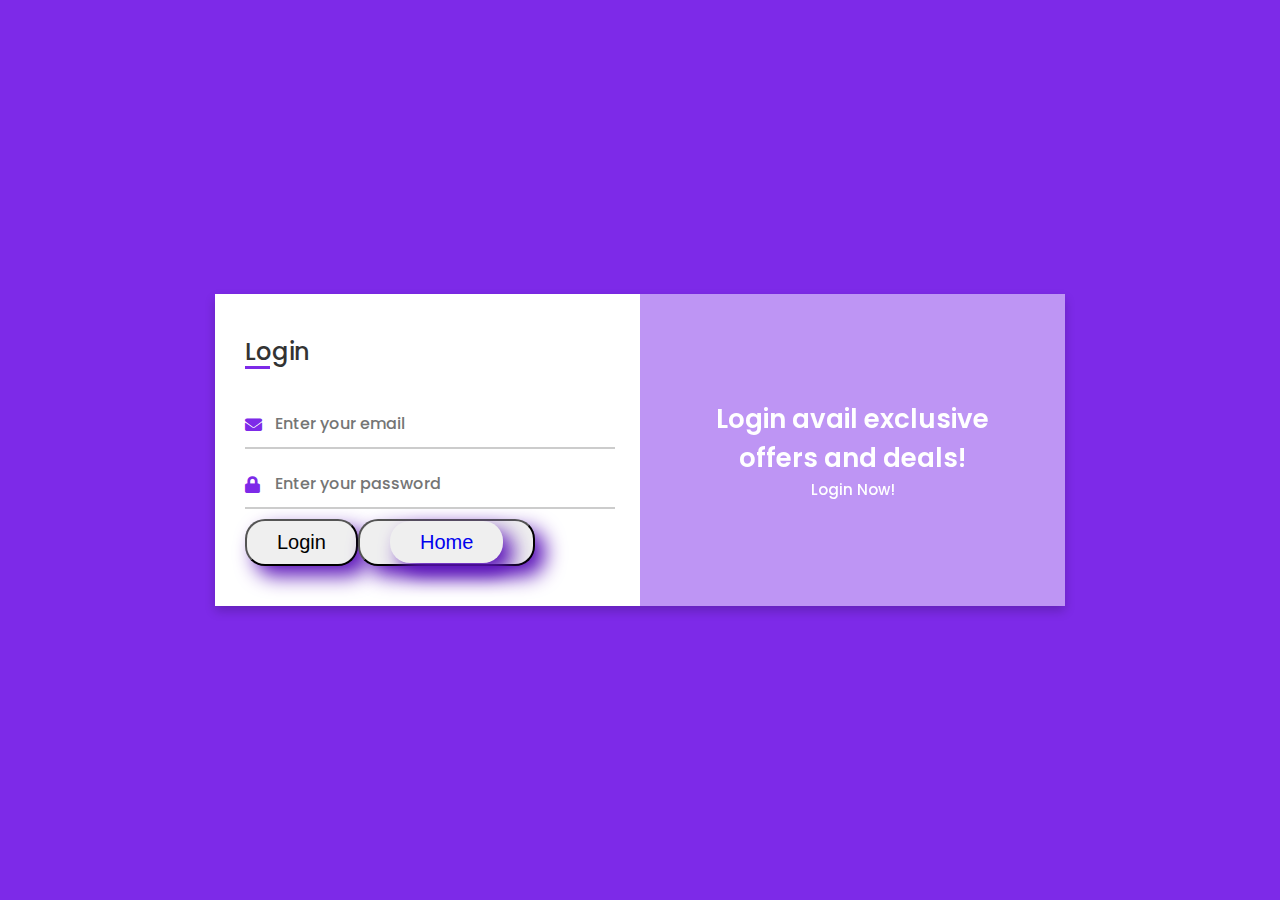
==== login.html @ 0976bcd1 "update remove container" ====
<!DOCTYPE html>

<html lang="en" dir="ltr">
  <head>
    <meta charset="UTF-8">
    <link rel="stylesheet" href="login.css">
  
    <link rel="stylesheet" href="https://cdnjs.cloudflare.com/ajax/libs/font-awesome/5.15.3/css/all.min.css">
    <meta name="viewport" content="width=device-width, initial-scale=1.0">
   </head>
<body>
  
  <div class="container">
    <input type="checkbox" id="flip">
    <div class="cover">
      <div class="front">
        <div class="text">
          <span class="text-1">Login avail exclusive <br> offers and deals!</span>
          <span class="text-2">Login Now!</span>
        </div>
      </div>
      <div class="back">
        <div class="text">
          <span class="text-1">Complete miles of journey <br> with one step</span>
          <span class="text-2">Let's get started</span>
        </div>
      </div>
    </div>
    <div class="forms">
        <div class="form-content">
          <div class="login-form">
            <div class="title">Login</div>
          <form action="#">
            <div class="input-boxes">
              <div class="input-box">
                <i class="fas fa-envelope"></i>
                <input type="text" placeholder="Enter your email" required>
              </div>
              <div class="input-box">
                <i class="fas fa-lock"></i>
                <input type="password" placeholder="Enter your password" required>
              </div>
              <div class="btn-container">
              <div class="btn-login">
                <button>Login</button>
              </div>
              <div class="btn-login">
                <button><a href="index.html">Home</a></button>
              </div>
              </div>
              
             
        </form>
    </div>
    </div>
    </div>
  </div>
</body>
</html>
---- login.css ----
/* Google Font Link */
@import url('https://fonts.googleapis.com/css2?family=Poppins:wght@200;300;400;500;600;700&display=swap');
*{
  margin: 0;
  padding: 0;
  box-sizing: border-box;
  font-family: "Poppins" , sans-serif;
}
body{
  min-height: 100vh;
  display: flex;
  align-items: center;
  justify-content: center;
  background: #7d2ae8;
  padding: 30px;
}
.container{
  position: relative;
  max-width: 850px;
  width: 100%;
  background: #fff;
  padding: 40px 30px;
  box-shadow: 0 5px 10px rgba(0,0,0,0.2);
  perspective: 2700px;
}
.container .cover{
  position: absolute;
  top: 0;
  left: 50%;
  height: 100%;
  width: 50%;
  z-index: 98;
  transition: all 1s ease;
  transform-origin: left;
  transform-style: preserve-3d;
}
.container #flip:checked ~ .cover{
  transform: rotateY(-180deg);
}
 .container .cover .front,
 .container .cover .back{
  position: absolute;
  top: 0;
  left: 0;
  height: 100%;
  width: 100%;
}
.cover .back{
  transform: rotateY(180deg);
  backface-visibility: hidden;
}
.container .cover::before,
.container .cover::after{
  content: '';
  position: absolute;
  height: 100%;
  width: 100%;
  background: #7d2ae8;
  opacity: 0.5;
  z-index: 12;
}
.container .cover::after{
  opacity: 0.3;
  transform: rotateY(180deg);
  backface-visibility: hidden;
}
.container .cover img{
  position: absolute;
  height: 100%;
  width: 100%;
  object-fit: cover;
  z-index: 10;
}
.container .cover .text{
  position: absolute;
  z-index: 130;
  height: 100%;
  width: 100%;
  display: flex;
  flex-direction: column;
  align-items: center;
  justify-content: center;
}
.cover .text .text-1,
.cover .text .text-2{
  font-size: 26px;
  font-weight: 600;
  color: #fff;
  text-align: center;
}
.cover .text .text-2{
  font-size: 15px;
  font-weight: 500;
}
.container .forms{
  height: 100%;
  width: 100%;
  background: #fff;
}
.container .form-content{
  display: flex;
  align-items: center;
  justify-content: space-between;
}
.form-content .login-form,
.form-content .signup-form{
  width: calc(100% / 2 - 25px);
}
.forms .form-content .title{
  position: relative;
  font-size: 24px;
  font-weight: 500;
  color: #333;
}
.forms .form-content .title:before{
  content: '';
  position: absolute;
  left: 0;
  bottom: 0;
  height: 3px;
  width: 25px;
  background: #7d2ae8;
}
.forms .btn-container{
  display: flex;
  flex-direction: row;
  align-content: space-around;
  
}
.btn-login button{
  padding: 10px 30px;
  border-radius: 20px;
  font-family:sans-serif;
  font-size: 20px;
  box-shadow: #5b13b9 10px 10px 20px;
  text-decoration: none;
}

.btn-login a{
  padding: 10px 30px;
  border-radius: 20px;
  font-family:sans-serif;
  font-size: 20px;
  box-shadow: #5b13b9 10px 10px 20px;
  text-decoration: none;
}

.btn-login button:hover{
  cursor: pointer;
}
.forms .signup-form  .title:before{
  width: 20px;
}
.forms .form-content .input-boxes{
  margin-top: 30px;
}
.forms .form-content .input-box{
  display: flex;
  align-items: center;
  height: 50px;
  width: 100%;
  margin: 10px 0;
  position: relative;
}
.form-content .input-box input{
  height: 100%;
  width: 100%;
  outline: none;
  border: none;
  padding: 0 30px;
  font-size: 16px;
  font-weight: 500;
  border-bottom: 2px solid rgba(0,0,0,0.2);
  transition: all 0.3s ease;
}
.form-content .input-box input:focus,
.form-content .input-box input:valid{
  border-color: #7d2ae8;
}
.form-content .input-box i{
  position: absolute;
  color: #7d2ae8;
  font-size: 17px;
}
.forms .form-content .text{
  font-size: 14px;
  font-weight: 500;
  color: #333;
}
.forms .form-content .text a{
  text-decoration: none;
}
.forms .form-content .text a:hover{
  text-decoration: underline;
}
.forms .form-content .button{
  color: #fff;
  margin-top: 40px;
}
.forms .form-content .button input{
  color: #fff;
  background: #7d2ae8;
  border-radius: 6px;
  padding: 0;
  cursor: pointer;
  transition: all 0.4s ease;
}
.forms .form-content .button input:hover{
  background: #5b13b9;
}
.forms .form-content label{
  color: #5b13b9;
  cursor: pointer;
}
.forms .form-content label:hover{
  text-decoration: underline;
}
.forms .form-content .login-text,
.forms .form-content .sign-up-text{
  text-align: center;
  margin-top: 25px;
}
.container #flip{
  display: none;
}
@media (max-width: 730px) {
  .container .cover{
    display: none;
  }
  .form-content .login-form,
  .form-content .signup-form{
    width: 100%;
  }
  .form-content .signup-form{
    display: none;
  }
  .container #flip:checked ~ .forms .signup-form{
    display: block;
  }
  .container #flip:checked ~ .forms .login-form{
    display: none;
  }
}
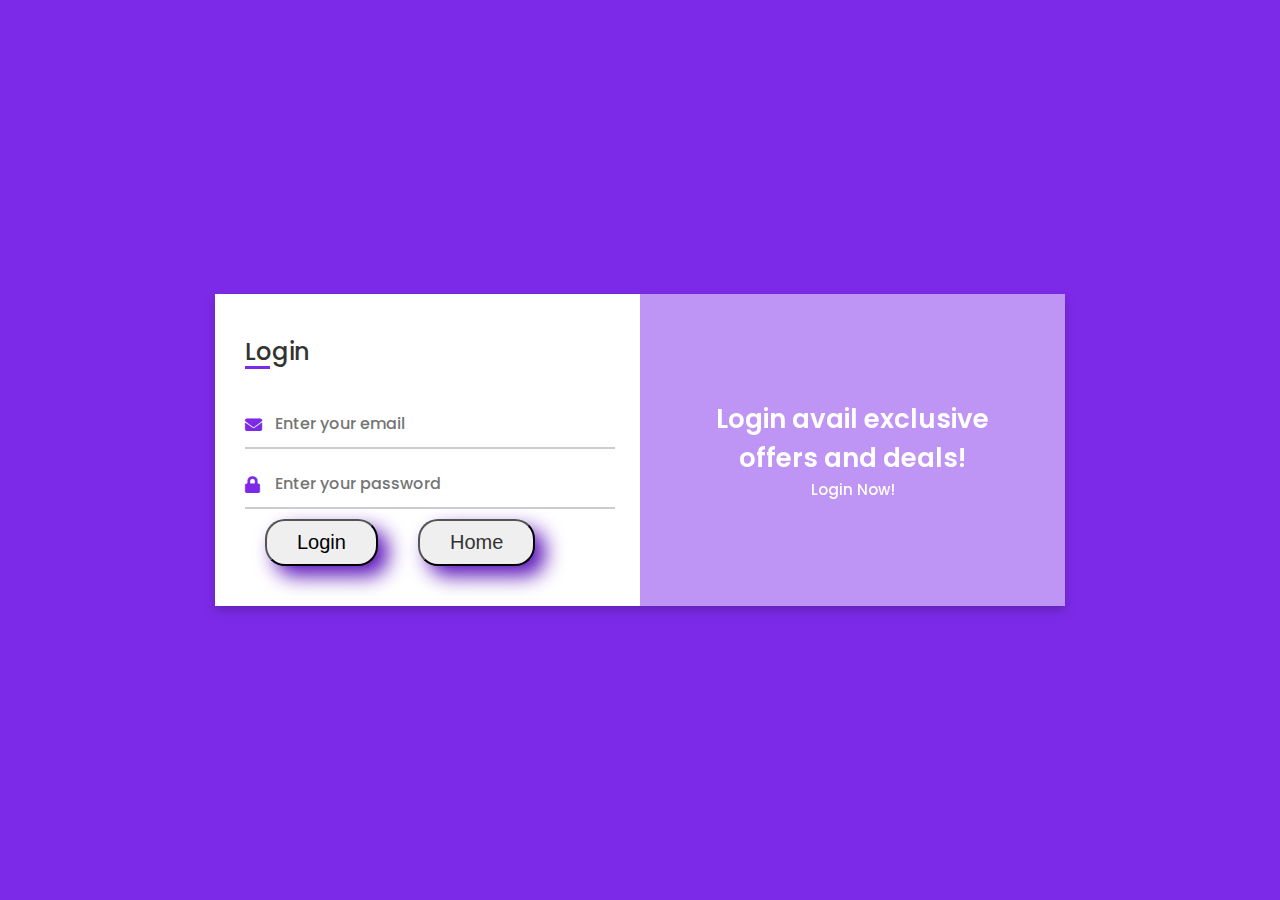
==== commit 26a90b76: "update v5.2" ====
--- a/login.html
+++ b/login.html
@@ -48,9 +48,7 @@
                 <button><a href="index.html">Home</a></button>
               </div>
               </div>
-              
-             
-        </form>
+              </form>
     </div>
     </div>
     </div>
--- a/login.css
+++ b/login.css
@@ -134,14 +134,13 @@
   font-size: 20px;
   box-shadow: #5b13b9 10px 10px 20px;
   text-decoration: none;
+  margin: 0px 20px;
 }
 
 .btn-login a{
-  padding: 10px 30px;
-  border-radius: 20px;
   font-family:sans-serif;
   font-size: 20px;
-  box-shadow: #5b13b9 10px 10px 20px;
+  color: #333;
   text-decoration: none;
 }
 
